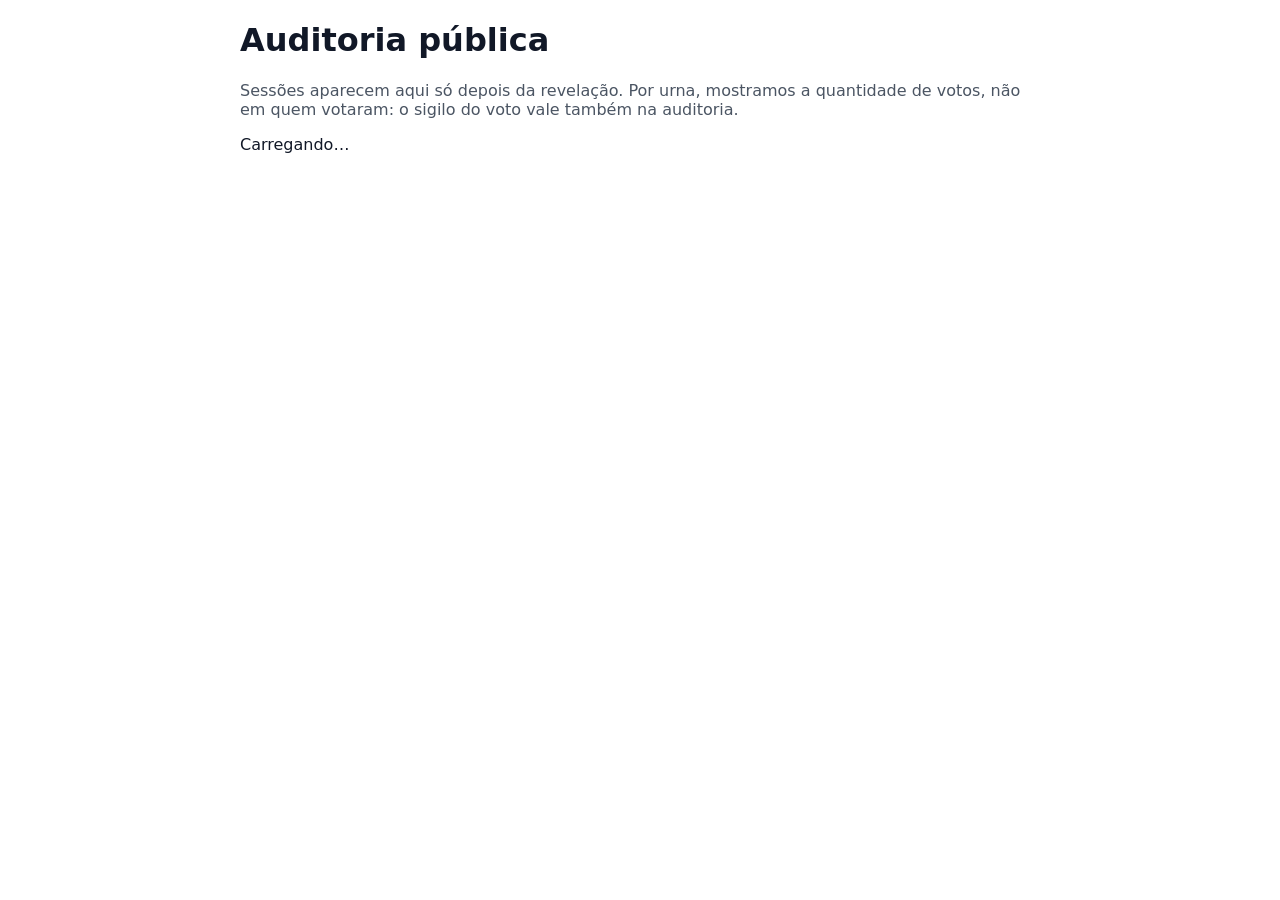
==== static/auditoria/index.html @ 26588fda "feat(auditoria): página pública com resultado, votos por urna e linha do tempo" ====
<!doctype html>
<html lang="pt-BR">
<head>
  <meta charset="utf-8">
  <meta name="viewport" content="width=device-width, initial-scale=1">
  <title>Veredito · Auditoria</title>
  <style>
    html { background: #fff; color: #111827; }
    body { font-family: system-ui, sans-serif; max-width: 800px; margin: 0 auto; padding: 0 1rem 2rem; }
    h2 { margin-top: 2rem; }
    .aviso { color: #4b5563; }
    #sessoes a { display: block; padding: 0.75rem; border: 1px solid #ccc; border-radius: 0.5rem;
                 margin-bottom: 0.5rem; color: inherit; text-decoration: none; }
    #sessoes a:hover, #sessoes a.atual { border-color: #7c3aed; background: #f5f3ff; }
    .barra { display: grid; grid-template-columns: 8rem 1fr 4rem; gap: 0.75rem; align-items: center; margin: 0.5rem 0; }
    .trilho { background: #e5e7eb; border-radius: 999px; height: 1rem; overflow: hidden; }
    .trilho div { height: 100%; }
    .barra strong { text-align: right; }
    table { width: 100%; border-collapse: collapse; }
    th, td { text-align: left; padding: 0.4rem 0.5rem; border-bottom: 1px solid #e5e7eb; }
    td.num { text-align: right; }
    @media (max-width: 480px) { .barra { grid-template-columns: 5rem 1fr 3rem; } }
  </style>
</head>
<body>
  <h1>Auditoria pública</h1>
  <p class="aviso">Sessões aparecem aqui só depois da revelação. Por urna, mostramos a quantidade de votos,
    não em quem votaram: o sigilo do voto vale também na auditoria.</p>

  <div id="sessoes"><p>Carregando…</p></div>

  <section id="detalhe" hidden>
    <h2 id="tema"></h2>
    <p>Total de votos: <strong id="total"></strong></p>
    <div id="resultado"></div>

    <h2>Votos por urna</h2>
    <table>
      <thead><tr><th>Urna</th><th>Votos</th><th>Primeiro</th><th>Último</th></tr></thead>
      <tbody id="urnas"></tbody>
    </table>

    <h2>Linha do tempo</h2>
    <table><tbody id="eventos"></tbody></table>
  </section>

  <script src="auditoria.js"></script>
</body>
</html>
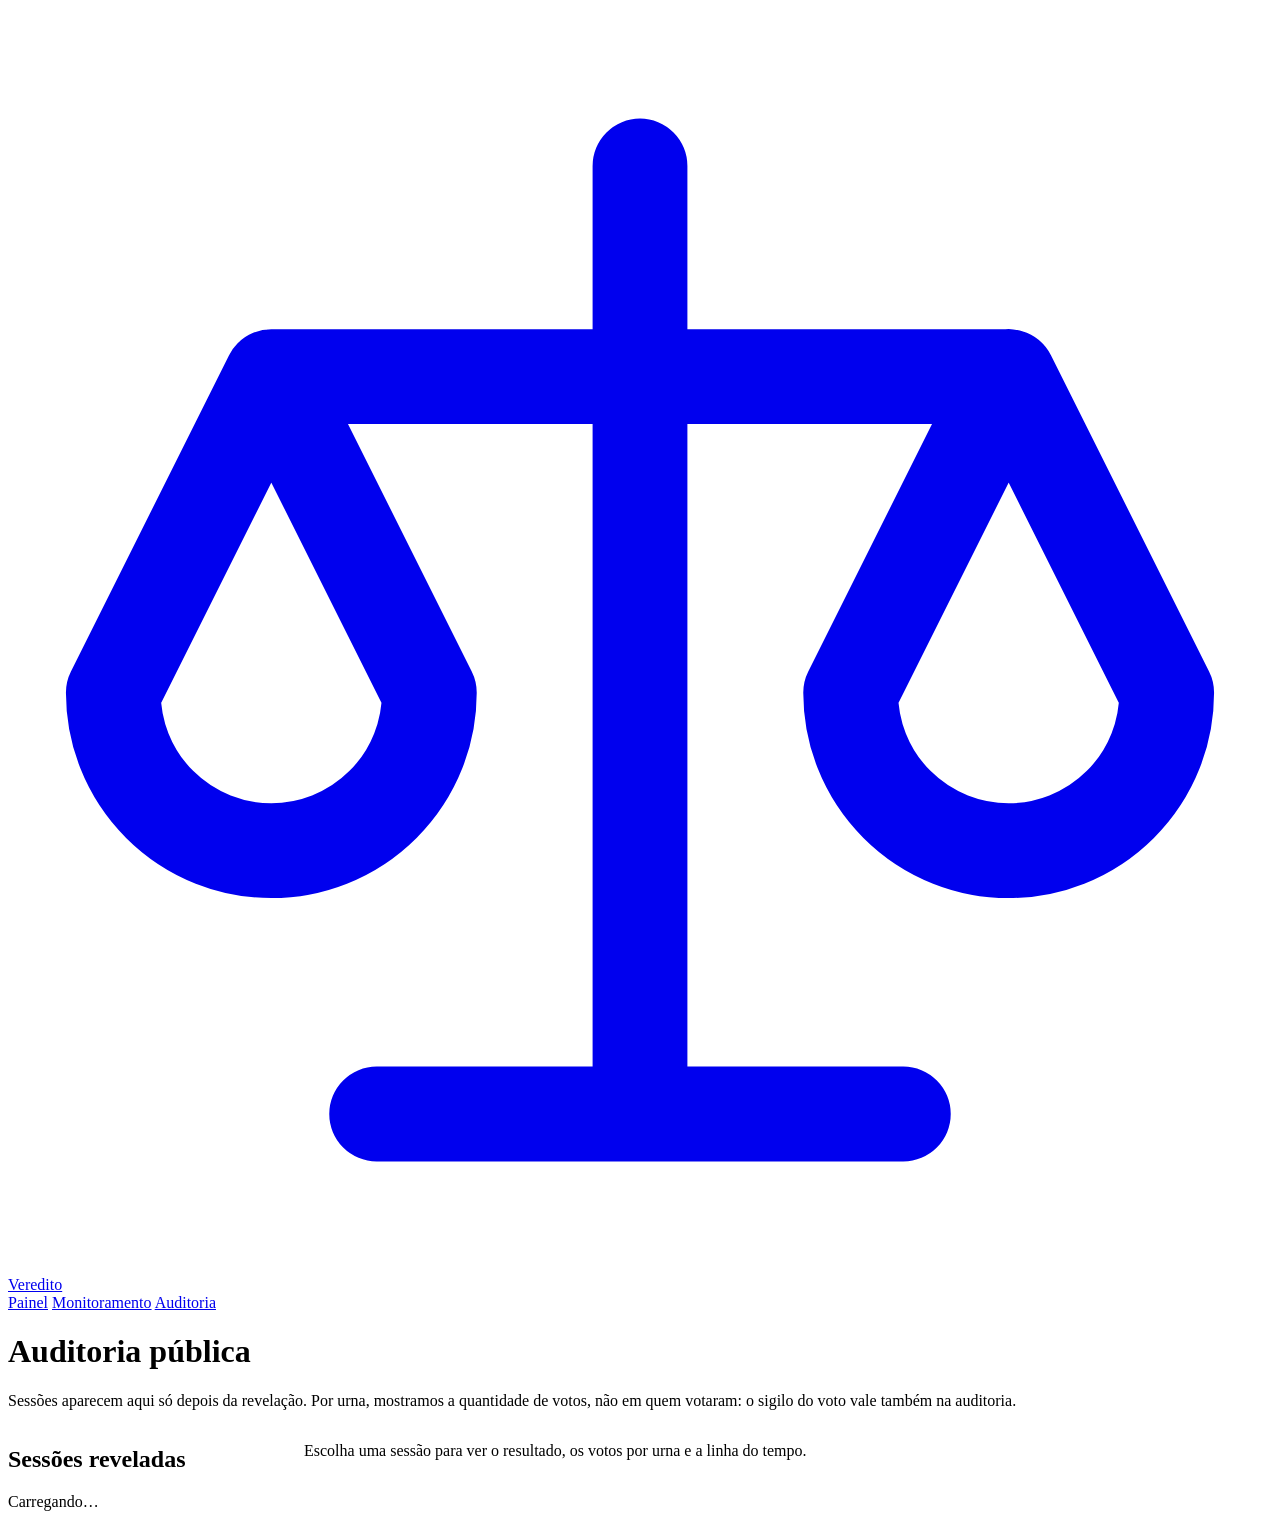
==== commit f3329a90: "feat(ui): auditoria e monitoramento no novo estilo e traduzidos" ====
--- a/static/auditoria/index.html
+++ b/static/auditoria/index.html
@@ -3,47 +3,87 @@
 <head>
   <meta charset="utf-8">
   <meta name="viewport" content="width=device-width, initial-scale=1">
-  <title>Veredito · Auditoria</title>
+  <title data-i18n="auditoria.titulo">Veredito · Auditoria</title>
+  <link rel="stylesheet" href="/estilo.css">
   <style>
-    html { background: #fff; color: #111827; }
-    body { font-family: system-ui, sans-serif; max-width: 800px; margin: 0 auto; padding: 0 1rem 2rem; }
-    h2 { margin-top: 2rem; }
-    .aviso { color: #4b5563; }
-    #sessoes a { display: block; padding: 0.75rem; border: 1px solid #ccc; border-radius: 0.5rem;
-                 margin-bottom: 0.5rem; color: inherit; text-decoration: none; }
-    #sessoes a:hover, #sessoes a.atual { border-color: #7c3aed; background: #f5f3ff; }
-    .barra { display: grid; grid-template-columns: 8rem 1fr 4rem; gap: 0.75rem; align-items: center; margin: 0.5rem 0; }
-    .trilho { background: #e5e7eb; border-radius: 999px; height: 1rem; overflow: hidden; }
-    .trilho div { height: 100%; }
-    .barra strong { text-align: right; }
-    table { width: 100%; border-collapse: collapse; }
-    th, td { text-align: left; padding: 0.4rem 0.5rem; border-bottom: 1px solid #e5e7eb; }
-    td.num { text-align: right; }
-    @media (max-width: 480px) { .barra { grid-template-columns: 5rem 1fr 3rem; } }
+    .divisao { display: grid; gap: 1rem; grid-template-columns: 280px 1fr; align-items: start; }
+    @media (max-width: 760px) { .divisao { grid-template-columns: 1fr; } }
+    #sessoes a { display: block; padding: 0.6rem 0.75rem; border-radius: 8px; color: inherit;
+                 text-decoration: none; font-weight: 500; }
+    #sessoes a:hover { background: var(--superficie-2); }
+    #sessoes a.atual { background: var(--primaria-suave); color: var(--primaria); }
+    #sessoes p { margin: 0; color: var(--texto-2); }
+    .numero-total { font-size: 2.2rem; font-weight: 700; font-variant-numeric: tabular-nums; line-height: 1.1; }
+    .barra { display: grid; grid-template-columns: minmax(6rem, 10rem) 1fr 3.5rem; gap: 0.75rem;
+             align-items: center; margin: 0.6rem 0; }
+    .trilho { background: #eef1f5; border-radius: 999px; height: 0.85rem; overflow: hidden; }
+    .trilho div { height: 100%; border-radius: 999px; }
+    .barra strong { text-align: right; font-variant-numeric: tabular-nums; }
+    #eventos td:first-child { white-space: nowrap; color: var(--texto-2); width: 1%; }
+    @media (max-width: 480px) { .barra { grid-template-columns: 5rem 1fr 2.5rem; } }
   </style>
 </head>
 <body>
-  <h1>Auditoria pública</h1>
-  <p class="aviso">Sessões aparecem aqui só depois da revelação. Por urna, mostramos a quantidade de votos,
-    não em quem votaram: o sigilo do voto vale também na auditoria.</p>
+  <header class="topo">
+    <div class="faixa">
+      <a class="marca" href="/">
+        <svg viewBox="0 0 24 24" fill="none" stroke="currentColor" stroke-width="1.8" stroke-linecap="round" stroke-linejoin="round" aria-hidden="true"><path d="M12 3v18M7 21h10M5 7h14M5 7l-3 6a3 3 0 0 0 6 0zM19 7l-3 6a3 3 0 0 0 6 0z"/></svg>
+        <span>Veredito</span>
+      </a>
+      <nav>
+        <a href="/mesario/" data-i18n="nav.painel">Painel</a>
+        <a href="/monitor/" data-i18n="nav.monitor">Monitoramento</a>
+        <a href="/auditoria/" aria-current="page" data-i18n="nav.auditoria">Auditoria</a>
+      </nav>
+      <div class="acoes"></div>
+    </div>
+  </header>
 
-  <div id="sessoes"><p>Carregando…</p></div>
+  <main class="conteudo">
+    <div class="cabeca-pagina">
+      <h1 data-i18n="auditoria.h1">Auditoria pública</h1>
+      <p data-i18n="auditoria.aviso">Sessões aparecem aqui só depois da revelação. Por urna, mostramos a quantidade de votos,
+        não em quem votaram: o sigilo do voto vale também na auditoria.</p>
+    </div>
 
-  <section id="detalhe" hidden>
-    <h2 id="tema"></h2>
-    <p>Total de votos: <strong id="total"></strong></p>
-    <div id="resultado"></div>
+    <div class="divisao">
+      <nav class="cartao" aria-labelledby="titulo-sessoes">
+        <h2 id="titulo-sessoes" data-i18n="auditoria.sessoes">Sessões reveladas</h2>
+        <div id="sessoes"><p data-i18n="comum.carregando">Carregando…</p></div>
+      </nav>
 
-    <h2>Votos por urna</h2>
-    <table>
-      <thead><tr><th>Urna</th><th>Votos</th><th>Primeiro</th><th>Último</th></tr></thead>
-      <tbody id="urnas"></tbody>
-    </table>
+      <div>
+        <p id="escolha" class="vazio" data-i18n="auditoria.escolha">Escolha uma sessão para ver o resultado, os votos por urna e a linha do tempo.</p>
+        <section id="detalhe" hidden>
+          <div class="cartao">
+            <h2 id="tema"></h2>
+            <small data-i18n="auditoria.total">Total de votos</small>
+            <div class="numero-total" id="total"></div>
+            <h3 style="margin-top: 1.25rem" data-i18n="auditoria.resultado">Resultado</h3>
+            <div id="resultado"></div>
+          </div>
 
-    <h2>Linha do tempo</h2>
-    <table><tbody id="eventos"></tbody></table>
-  </section>
+          <div class="cartao">
+            <h2 data-i18n="auditoria.por_urna">Votos por urna</h2>
+            <div class="tabela">
+              <table>
+                <thead><tr><th data-i18n="auditoria.col_urna">Urna</th><th class="num" data-i18n="auditoria.col_votos">Votos</th>
+                  <th data-i18n="auditoria.col_primeiro">Primeiro</th><th data-i18n="auditoria.col_ultimo">Último</th></tr></thead>
+                <tbody id="urnas"></tbody>
+              </table>
+            </div>
+          </div>
 
+          <div class="cartao">
+            <h2 data-i18n="auditoria.linha_tempo">Linha do tempo</h2>
+            <div class="tabela"><table><tbody id="eventos"></tbody></table></div>
+          </div>
+        </section>
+      </div>
+    </div>
+  </main>
+
+  <script src="/i18n.js"></script>
   <script src="auditoria.js"></script>
 </body>
 </html>
